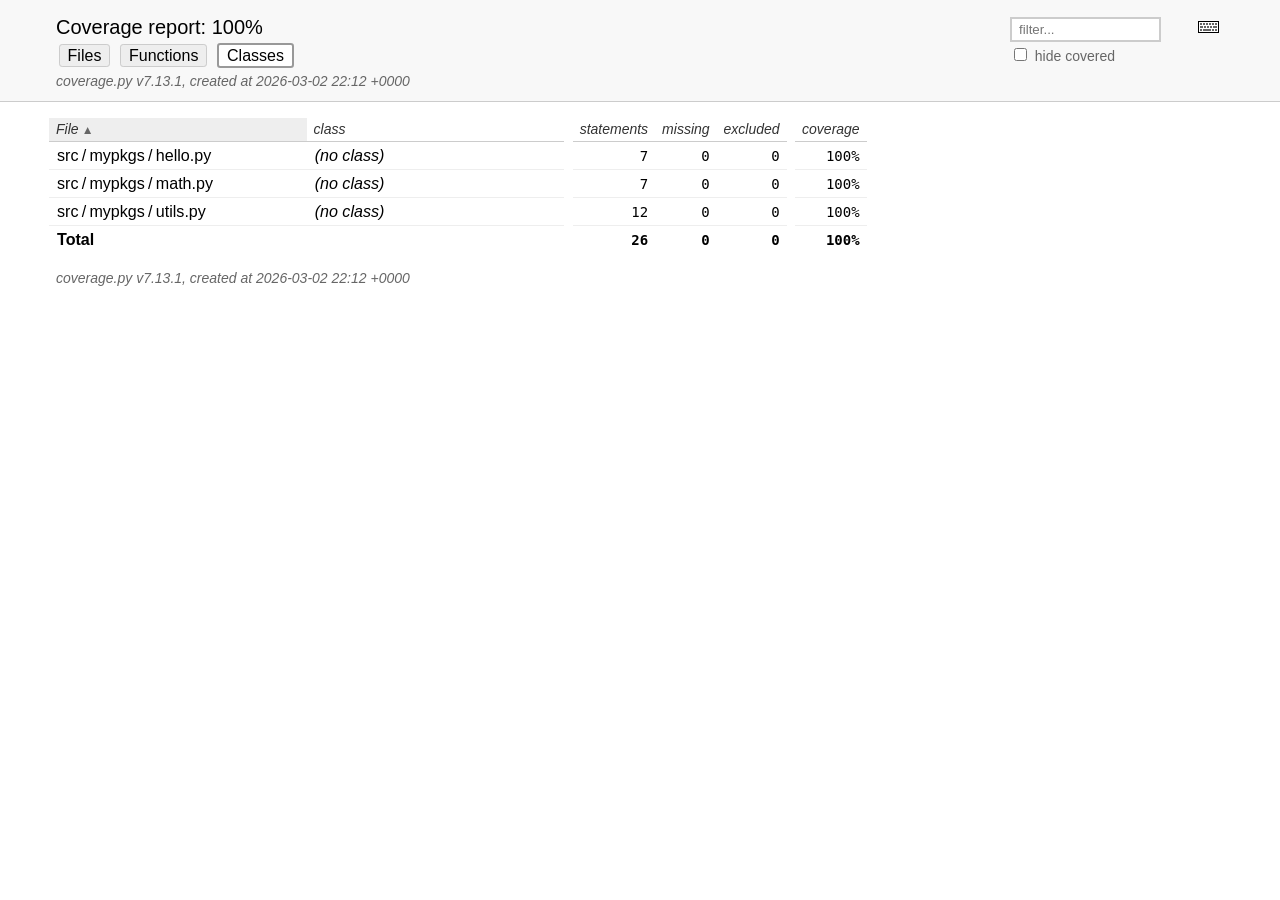
==== htmlcov/class_index.html @ fff9c295 "Update coverage data" ====
<!DOCTYPE html>
<html lang="en">
<head>
    <meta http-equiv="Content-Type" content="text/html; charset=utf-8">
    <title>Coverage report</title>
    <link rel="icon" sizes="32x32" href="favicon_32_cb_c827f16f.png">
    <link rel="stylesheet" href="style_cb_9ff733b0.css" type="text/css">
    <script src="coverage_html_cb_dd2e7eb5.js" defer></script>
</head>
<body class="indexfile">
<header>
    <div class="content">
        <h1>Coverage report:
            <span class="pc_cov">100%</span>
        </h1>
        <aside id="help_panel_wrapper">
            <input id="help_panel_state" type="checkbox">
            <label for="help_panel_state">
                <img id="keyboard_icon" src="keybd_closed_cb_900cfef5.png" alt="Show/hide keyboard shortcuts">
            </label>
            <div id="help_panel">
                <p class="legend">Shortcuts on this page</p>
                <div class="keyhelp">
                    <p>
                        <kbd>f</kbd>
                        <kbd>n</kbd>
                        <kbd>s</kbd>
                        <kbd>m</kbd>
                        <kbd>x</kbd>
                        <kbd>c</kbd>
                        &nbsp; change column sorting
                    </p>
                    <p>
                        <kbd>[</kbd>
                        <kbd>]</kbd>
                        &nbsp; prev/next file
                    </p>
                    <p>
                        <kbd>?</kbd> &nbsp; show/hide this help
                    </p>
                </div>
            </div>
        </aside>
        <form id="filter_container">
            <input id="filter" type="text" value="" placeholder="filter...">
            <div>
                <input id="hide100" type="checkbox" >
                <label for="hide100">hide covered</label>
            </div>
        </form>
        <h2>
                <a class="button" href="index.html">Files</a>
                <a class="button" href="function_index.html">Functions</a>
                <a class="button current">Classes</a>
        </h2>
        <p class="text">
            <a class="nav" href="https://coverage.readthedocs.io/en/7.13.1">coverage.py v7.13.1</a>,
            created at 2026-03-02 22:12 +0000
        </p>
    </div>
</header>
<main id="index">
    <table class="index" data-sortable>
        <thead>
            <tr class="tablehead" title="Click to sort">
                <th id="file" class="name" aria-sort="none" data-shortcut="f">File<span class="arrows"></span></th>
                <th id="region" class="name" aria-sort="none" data-default-sort-order="ascending" data-shortcut="n">class<span class="arrows"></span></th>
                <th class="spacer">&nbsp;</th>
                <th id="statements" aria-sort="none" data-default-sort-order="descending" data-shortcut="s">statements<span class="arrows"></span></th>
                <th id="missing" aria-sort="none" data-default-sort-order="descending" data-shortcut="m">missing<span class="arrows"></span></th>
                <th id="excluded" aria-sort="none" data-default-sort-order="descending" data-shortcut="x">excluded<span class="arrows"></span></th>
                <th class="spacer">&nbsp;</th>
                <th id="coverage" aria-sort="none" data-shortcut="c">coverage<span class="arrows"></span></th>
            </tr>
        </thead>
        <tbody>
            <tr class="region">
                <td class="name"><a href="z_d98847eb0ba44d25_hello_py.html">src&#8201;/&#8201;mypkgs&#8201;/&#8201;hello.py</a></td>
                <td class="name"><a href="z_d98847eb0ba44d25_hello_py.html"><data value=''><span class='no-noun'>(no class)</span></data></a></td>
                <td class="spacer">&nbsp;</td>
                <td>7</td>
                <td>0</td>
                <td>0</td>
                <td class="spacer">&nbsp;</td>
                <td data-ratio="7 7">100%</td>
            </tr>
            <tr class="region">
                <td class="name"><a href="z_d98847eb0ba44d25_math_py.html">src&#8201;/&#8201;mypkgs&#8201;/&#8201;math.py</a></td>
                <td class="name"><a href="z_d98847eb0ba44d25_math_py.html"><data value=''><span class='no-noun'>(no class)</span></data></a></td>
                <td class="spacer">&nbsp;</td>
                <td>7</td>
                <td>0</td>
                <td>0</td>
                <td class="spacer">&nbsp;</td>
                <td data-ratio="7 7">100%</td>
            </tr>
            <tr class="region">
                <td class="name"><a href="z_d98847eb0ba44d25_utils_py.html">src&#8201;/&#8201;mypkgs&#8201;/&#8201;utils.py</a></td>
                <td class="name"><a href="z_d98847eb0ba44d25_utils_py.html"><data value=''><span class='no-noun'>(no class)</span></data></a></td>
                <td class="spacer">&nbsp;</td>
                <td>12</td>
                <td>0</td>
                <td>0</td>
                <td class="spacer">&nbsp;</td>
                <td data-ratio="12 12">100%</td>
            </tr>
        </tbody>
        <tfoot>
            <tr class="total">
                <td class="name">Total</td>
                <td class="name">&nbsp;</td>
                <td class="spacer">&nbsp;</td>
                <td>26</td>
                <td>0</td>
                <td>0</td>
                <td class="spacer">&nbsp;</td>
                <td data-ratio="26 26">100%</td>
            </tr>
        </tfoot>
    </table>
    <p id="no_rows">
        No items found using the specified filter.
    </p>
</main>
<footer>
    <div class="content">
        <p>
            <a class="nav" href="https://coverage.readthedocs.io/en/7.13.1">coverage.py v7.13.1</a>,
            created at 2026-03-02 22:12 +0000
        </p>
    </div>
    <aside class="hidden">
        <a id="prevFileLink" class="nav" href=""></a>
        <a id="nextFileLink" class="nav" href=""></a>
        <button type="button" class="button_prev_file" data-shortcut="["></button>
        <button type="button" class="button_next_file" data-shortcut="]"></button>
        <button type="button" class="button_show_hide_help" data-shortcut="?"></button>
    </aside>
</footer>
</body>
</html>
---- htmlcov/style_cb_9ff733b0.css ----
@charset "UTF-8";
/* Licensed under the Apache License: http://www.apache.org/licenses/LICENSE-2.0 */
/* For details: https://github.com/coveragepy/coveragepy/blob/main/NOTICE.txt */
/* Don't edit this .css file. Edit the .scss file instead! */
html, body, h1, h2, h3, p, table, td, th { margin: 0; padding: 0; border: 0; font-weight: inherit; font-style: inherit; font-size: 100%; font-family: inherit; vertical-align: baseline; }

body { font-family: -apple-system, BlinkMacSystemFont, "Segoe UI", Roboto, Ubuntu, Cantarell, "Helvetica Neue", sans-serif; font-size: 1em; background: #fff; color: #000; }

@media (prefers-color-scheme: dark) { body { background: #1e1e1e; } }

@media (prefers-color-scheme: dark) { body { color: #eee; } }

html > body { font-size: 16px; }

a:active, a:focus { outline: 2px dashed #007acc; }

p { font-size: .875em; line-height: 1.4em; }

table { border-collapse: collapse; }

td { vertical-align: top; }

table tr.hidden { display: none !important; }

p#no_rows { display: none; font-size: 1.15em; font-family: -apple-system, BlinkMacSystemFont, "Segoe UI", Roboto, Ubuntu, Cantarell, "Helvetica Neue", sans-serif; }

a.nav { text-decoration: none; color: inherit; }

a.nav:hover { text-decoration: underline; color: inherit; }

.hidden { display: none; }

header { background: #f8f8f8; width: 100%; z-index: 2; border-bottom: 1px solid #ccc; }

@media (prefers-color-scheme: dark) { header { background: black; } }

@media (prefers-color-scheme: dark) { header { border-color: #333; } }

header .content { padding: 1rem 3.5rem; }

header h2 { margin-top: .5em; font-size: 1em; }

header h2 a.button { font-family: inherit; font-size: inherit; border: 1px solid; border-radius: .2em; background: #eee; color: inherit; text-decoration: none; padding: .1em .5em; margin: 1px calc(.1em + 1px); cursor: pointer; border-color: #ccc; }

@media (prefers-color-scheme: dark) { header h2 a.button { background: #333; } }

@media (prefers-color-scheme: dark) { header h2 a.button { border-color: #444; } }

header h2 a.button.current { border: 2px solid; background: #fff; border-color: #999; cursor: default; }

@media (prefers-color-scheme: dark) { header h2 a.button.current { background: #1e1e1e; } }

@media (prefers-color-scheme: dark) { header h2 a.button.current { border-color: #777; } }

header p.text { margin: .5em 0 -.5em; color: #666; font-style: italic; }

@media (prefers-color-scheme: dark) { header p.text { color: #aaa; } }

header.sticky { position: fixed; left: 0; right: 0; height: 2.5em; }

header.sticky .text { display: none; }

header.sticky h1, header.sticky h2 { font-size: 1em; margin-top: 0; display: inline-block; }

header.sticky .content { padding: 0.5rem 3.5rem; }

header.sticky .content p { font-size: 1em; }

header.sticky ~ #source { padding-top: 6.5em; }

main { position: relative; z-index: 1; }

footer { margin: 1rem 3.5rem; }

footer .content { padding: 0; color: #666; font-style: italic; }

@media (prefers-color-scheme: dark) { footer .content { color: #aaa; } }

#index { margin: 1rem 0 0 3.5rem; }

h1 { font-size: 1.25em; display: inline-block; }

#filter_container { float: right; margin: 0 2em 0 0; line-height: 1.66em; }

#filter_container #filter { width: 10em; padding: 0.2em 0.5em; border: 2px solid #ccc; background: #fff; color: #000; }

@media (prefers-color-scheme: dark) { #filter_container #filter { border-color: #444; } }

@media (prefers-color-scheme: dark) { #filter_container #filter { background: #1e1e1e; } }

@media (prefers-color-scheme: dark) { #filter_container #filter { color: #eee; } }

#filter_container #filter:focus { border-color: #007acc; }

#filter_container :disabled ~ label { color: #ccc; }

@media (prefers-color-scheme: dark) { #filter_container :disabled ~ label { color: #444; } }

#filter_container label { font-size: .875em; color: #666; }

@media (prefers-color-scheme: dark) { #filter_container label { color: #aaa; } }

header button { font-family: inherit; font-size: inherit; border: 1px solid; border-radius: .2em; background: #eee; color: inherit; text-decoration: none; padding: .1em .5em; margin: 1px calc(.1em + 1px); cursor: pointer; border-color: #ccc; }

@media (prefers-color-scheme: dark) { header button { background: #333; } }

@media (prefers-color-scheme: dark) { header button { border-color: #444; } }

header button:active, header button:focus { outline: 2px dashed #007acc; }

header button.run { background: #eeffee; }

@media (prefers-color-scheme: dark) { header button.run { background: #373d29; } }

header button.run.show_run { background: #dfd; border: 2px solid #00dd00; margin: 0 .1em; }

@media (prefers-color-scheme: dark) { header button.run.show_run { background: #373d29; } }

header button.mis { background: #ffeeee; }

@media (prefers-color-scheme: dark) { header button.mis { background: #4b1818; } }

header button.mis.show_mis { background: #fdd; border: 2px solid #ff0000; margin: 0 .1em; }

@media (prefers-color-scheme: dark) { header button.mis.show_mis { background: #4b1818; } }

header button.exc { background: #f7f7f7; }

@media (prefers-color-scheme: dark) { header button.exc { background: #333; } }

header button.exc.show_exc { background: #eee; border: 2px solid #808080; margin: 0 .1em; }

@media (prefers-color-scheme: dark) { header button.exc.show_exc { background: #333; } }

header button.par { background: #ffffd5; }

@media (prefers-color-scheme: dark) { header button.par { background: #650; } }

header button.par.show_par { background: #ffa; border: 2px solid #bbbb00; margin: 0 .1em; }

@media (prefers-color-scheme: dark) { header button.par.show_par { background: #650; } }

#help_panel, #source p .annotate.long { display: none; position: absolute; z-index: 999; background: #ffffcc; border: 1px solid #888; border-radius: .2em; color: #333; padding: .25em .5em; }

#source p .annotate.long { white-space: normal; float: right; top: 1.75em; right: 1em; height: auto; }

#help_panel_wrapper { float: right; position: relative; }

#keyboard_icon { margin: 5px; }

#help_panel_state { display: none; }

#help_panel { top: 25px; right: 0; padding: .75em; border: 1px solid #883; color: #333; }

#help_panel .keyhelp p { margin-top: .75em; }

#help_panel .legend { font-style: italic; margin-bottom: 1em; }

.indexfile #help_panel { width: 25em; }

.pyfile #help_panel { width: 18em; }

#help_panel_state:checked ~ #help_panel { display: block; }

kbd { border: 1px solid black; border-color: #888 #333 #333 #888; padding: .1em .35em; font-family: SFMono-Regular, Menlo, Monaco, Consolas, monospace; font-weight: bold; background: #eee; border-radius: 3px; }

#source { padding: 1em 0 1em 3.5rem; font-family: SFMono-Regular, Menlo, Monaco, Consolas, monospace; }

#source p { position: relative; white-space: pre; }

#source p * { box-sizing: border-box; }

#source p .n { float: left; text-align: right; width: 3.5rem; box-sizing: border-box; margin-left: -3.5rem; padding-right: 1em; color: #999; user-select: none; }

@media (prefers-color-scheme: dark) { #source p .n { color: #777; } }

#source p .n.highlight { background: #ffdd00; }

#source p .n a { scroll-margin-top: 6em; text-decoration: none; color: #999; }

@media (prefers-color-scheme: dark) { #source p .n a { color: #777; } }

#source p .n a:hover { text-decoration: underline; color: #999; }

@media (prefers-color-scheme: dark) { #source p .n a:hover { color: #777; } }

#source p .t { display: inline-block; width: 100%; box-sizing: border-box; margin-left: -.5em; padding-left: 0.3em; border-left: 0.2em solid #fff; }

@media (prefers-color-scheme: dark) { #source p .t { border-color: #1e1e1e; } }

#source p .t:hover { background: #f2f2f2; }

@media (prefers-color-scheme: dark) { #source p .t:hover { background: #282828; } }

#source p .t:hover ~ .r .annotate.long { display: block; }

#source p .t .com { color: #008000; font-style: italic; line-height: 1px; }

@media (prefers-color-scheme: dark) { #source p .t .com { color: #6a9955; } }

#source p .t .key { font-weight: bold; line-height: 1px; }

#source p .t .str, #source p .t .fst { color: #0451a5; }

@media (prefers-color-scheme: dark) { #source p .t .str, #source p .t .fst { color: #9cdcfe; } }

#source p.mis .t { border-left: 0.2em solid #ff0000; }

#source p.mis.show_mis .t { background: #fdd; }

@media (prefers-color-scheme: dark) { #source p.mis.show_mis .t { background: #4b1818; } }

#source p.mis.show_mis .t:hover { background: #f2d2d2; }

@media (prefers-color-scheme: dark) { #source p.mis.show_mis .t:hover { background: #532323; } }

#source p.mis.mis2 .t { border-left: 0.2em dotted #ff0000; }

#source p.mis.mis2.show_mis .t { background: #ffeeee; }

@media (prefers-color-scheme: dark) { #source p.mis.mis2.show_mis .t { background: #351b1b; } }

#source p.mis.mis2.show_mis .t:hover { background: #f2d2d2; }

@media (prefers-color-scheme: dark) { #source p.mis.mis2.show_mis .t:hover { background: #532323; } }

#source p.run .t { border-left: 0.2em solid #00dd00; }

#source p.run.show_run .t { background: #dfd; }

@media (prefers-color-scheme: dark) { #source p.run.show_run .t { background: #373d29; } }

#source p.run.show_run .t:hover { background: #d2f2d2; }

@media (prefers-color-scheme: dark) { #source p.run.show_run .t:hover { background: #404633; } }

#source p.run.run2 .t { border-left: 0.2em dotted #00dd00; }

#source p.run.run2.show_run .t { background: #eeffee; }

@media (prefers-color-scheme: dark) { #source p.run.run2.show_run .t { background: #2b2e24; } }

#source p.run.run2.show_run .t:hover { background: #d2f2d2; }

@media (prefers-color-scheme: dark) { #source p.run.run2.show_run .t:hover { background: #404633; } }

#source p.exc .t { border-left: 0.2em solid #808080; }

#source p.exc.show_exc .t { background: #eee; }

@media (prefers-color-scheme: dark) { #source p.exc.show_exc .t { background: #333; } }

#source p.exc.show_exc .t:hover { background: #e2e2e2; }

@media (prefers-color-scheme: dark) { #source p.exc.show_exc .t:hover { background: #3c3c3c; } }

#source p.exc.exc2 .t { border-left: 0.2em dotted #808080; }

#source p.exc.exc2.show_exc .t { background: #f7f7f7; }

@media (prefers-color-scheme: dark) { #source p.exc.exc2.show_exc .t { background: #292929; } }

#source p.exc.exc2.show_exc .t:hover { background: #e2e2e2; }

@media (prefers-color-scheme: dark) { #source p.exc.exc2.show_exc .t:hover { background: #3c3c3c; } }

#source p.par .t { border-left: 0.2em solid #bbbb00; }

#source p.par.show_par .t { background: #ffa; }

@media (prefers-color-scheme: dark) { #source p.par.show_par .t { background: #650; } }

#source p.par.show_par .t:hover { background: #f2f2a2; }

@media (prefers-color-scheme: dark) { #source p.par.show_par .t:hover { background: #6d5d0c; } }

#source p.par.par2 .t { border-left: 0.2em dotted #bbbb00; }

#source p.par.par2.show_par .t { background: #ffffd5; }

@media (prefers-color-scheme: dark) { #source p.par.par2.show_par .t { background: #423a0f; } }

#source p.par.par2.show_par .t:hover { background: #f2f2a2; }

@media (prefers-color-scheme: dark) { #source p.par.par2.show_par .t:hover { background: #6d5d0c; } }

#source p .r { position: absolute; top: 0; right: 2.5em; font-family: -apple-system, BlinkMacSystemFont, "Segoe UI", Roboto, Ubuntu, Cantarell, "Helvetica Neue", sans-serif; }

#source p .annotate { font-family: -apple-system, BlinkMacSystemFont, "Segoe UI", Roboto, Ubuntu, Cantarell, "Helvetica Neue", sans-serif; color: #666; padding-right: .5em; }

@media (prefers-color-scheme: dark) { #source p .annotate { color: #ddd; } }

#source p .annotate.short:hover ~ .long { display: block; }

#source p .annotate.long { width: 30em; right: 2.5em; }

#source p input { display: none; }

#source p input ~ .r label.ctx { cursor: pointer; border-radius: .25em; }

#source p input ~ .r label.ctx::before { content: "▶ "; }

#source p input ~ .r label.ctx:hover { background: #e8f4ff; color: #666; }

@media (prefers-color-scheme: dark) { #source p input ~ .r label.ctx:hover { background: #0f3a42; } }

@media (prefers-color-scheme: dark) { #source p input ~ .r label.ctx:hover { color: #aaa; } }

#source p input:checked ~ .r label.ctx { background: #d0e8ff; color: #666; border-radius: .75em .75em 0 0; padding: 0 .5em; margin: -.25em 0; }

@media (prefers-color-scheme: dark) { #source p input:checked ~ .r label.ctx { background: #056; } }

@media (prefers-color-scheme: dark) { #source p input:checked ~ .r label.ctx { color: #aaa; } }

#source p input:checked ~ .r label.ctx::before { content: "▼ "; }

#source p input:checked ~ .ctxs { padding: .25em .5em; overflow-y: scroll; max-height: 10.5em; }

#source p label.ctx { color: #999; display: inline-block; padding: 0 .5em; font-size: .8333em; }

@media (prefers-color-scheme: dark) { #source p label.ctx { color: #777; } }

#source p .ctxs { display: block; max-height: 0; overflow-y: hidden; transition: all .2s; padding: 0 .5em; font-family: -apple-system, BlinkMacSystemFont, "Segoe UI", Roboto, Ubuntu, Cantarell, "Helvetica Neue", sans-serif; white-space: nowrap; background: #d0e8ff; border-radius: .25em; margin-right: 1.75em; text-align: right; }

@media (prefers-color-scheme: dark) { #source p .ctxs { background: #056; } }

#index { font-family: SFMono-Regular, Menlo, Monaco, Consolas, monospace; font-size: 0.875em; }

#index table.index { margin-left: -.5em; }

#index td, #index th { text-align: right; vertical-align: baseline; padding: .25em .5em; border-bottom: 1px solid #eee; }

@media (prefers-color-scheme: dark) { #index td, #index th { border-color: #333; } }

#index td.name, #index th.name { text-align: left; width: auto; font-family: -apple-system, BlinkMacSystemFont, "Segoe UI", Roboto, Ubuntu, Cantarell, "Helvetica Neue", sans-serif; min-width: 15em; }

#index td.left, #index th.left { text-align: left; }

#index td.spacer, #index th.spacer { border: none; padding: 0; }

#index td.spacer:hover, #index th.spacer:hover { background: inherit; }

#index th { font-family: -apple-system, BlinkMacSystemFont, "Segoe UI", Roboto, Ubuntu, Cantarell, "Helvetica Neue", sans-serif; font-style: italic; color: #333; border-color: #ccc; cursor: pointer; }

@media (prefers-color-scheme: dark) { #index th { color: #ddd; } }

@media (prefers-color-scheme: dark) { #index th { border-color: #444; } }

#index th:hover { background: #eee; }

@media (prefers-color-scheme: dark) { #index th:hover { background: #333; } }

#index th .arrows { color: #666; font-size: 85%; font-family: sans-serif; font-style: normal; pointer-events: none; }

#index th[aria-sort="ascending"], #index th[aria-sort="descending"] { white-space: nowrap; background: #eee; padding-left: .5em; }

@media (prefers-color-scheme: dark) { #index th[aria-sort="ascending"], #index th[aria-sort="descending"] { background: #333; } }

#index th[aria-sort="ascending"] .arrows::after { content: " ▲"; }

#index th[aria-sort="descending"] .arrows::after { content: " ▼"; }

#index tr.grouphead th { cursor: default; font-style: normal; border-color: #999; }

@media (prefers-color-scheme: dark) { #index tr.grouphead th { border-color: #777; } }

#index td.name { font-size: 1.15em; }

#index td.name a { text-decoration: none; color: inherit; }

#index td.name .no-noun { font-style: italic; }

#index tr.total td, #index tr.total_dynamic td { font-weight: bold; border-bottom: none; }

#index tr.region:hover { background: #eee; }

@media (prefers-color-scheme: dark) { #index tr.region:hover { background: #333; } }

#index tr.region:hover td.name { text-decoration: underline; color: inherit; }

#scroll_marker { position: fixed; z-index: 3; right: 0; top: 0; width: 16px; height: 100%; background: #fff; border-left: 1px solid #eee; will-change: transform; }

@media (prefers-color-scheme: dark) { #scroll_marker { background: #1e1e1e; } }

@media (prefers-color-scheme: dark) { #scroll_marker { border-color: #333; } }

#scroll_marker .marker { background: #ccc; position: absolute; min-height: 3px; width: 100%; }

@media (prefers-color-scheme: dark) { #scroll_marker .marker { background: #444; } }
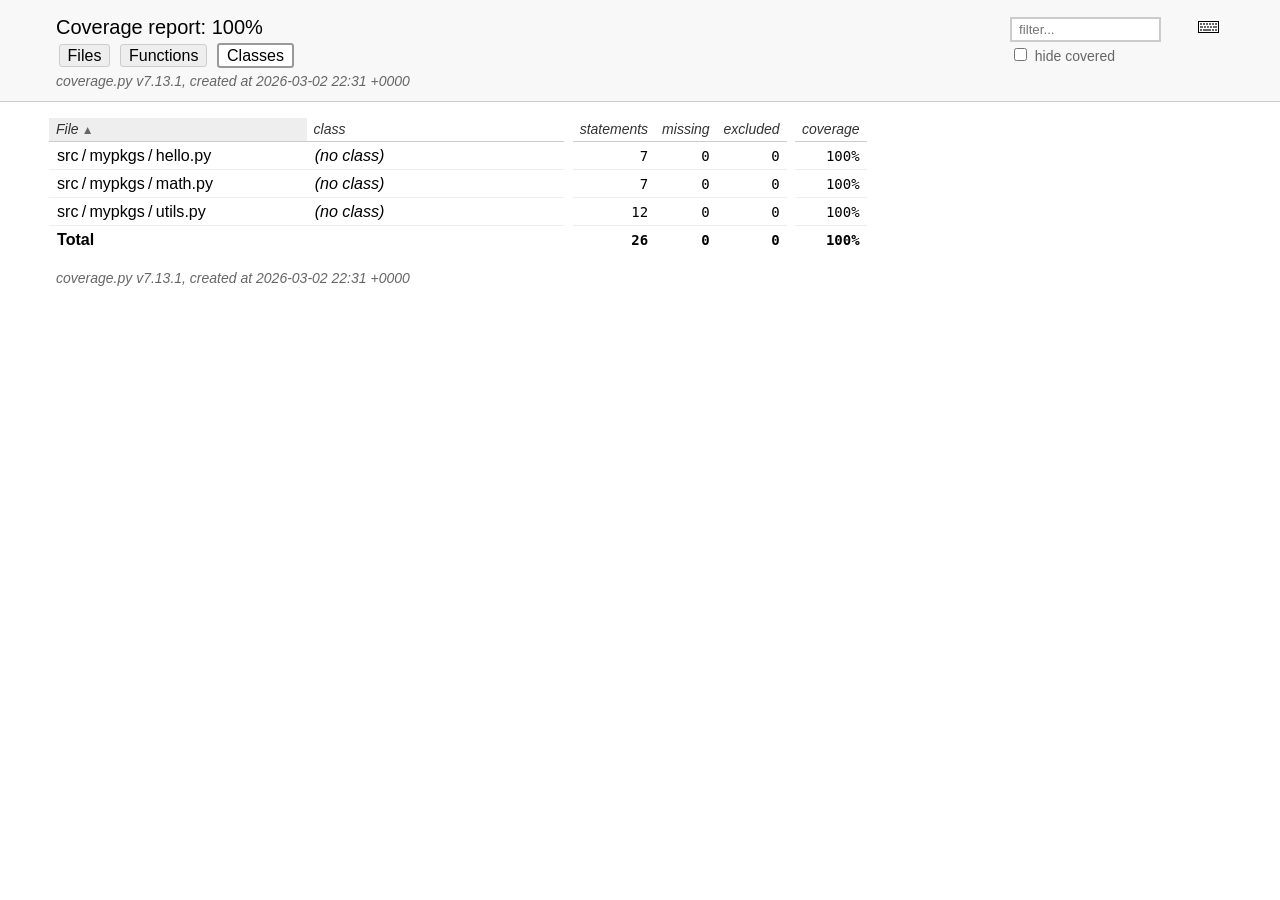
==== commit 67a92ff6: "Update coverage data" ====
--- a/htmlcov/class_index.html
+++ b/htmlcov/class_index.html
@@ -55,7 +55,7 @@
         </h2>
         <p class="text">
             <a class="nav" href="https://coverage.readthedocs.io/en/7.13.1">coverage.py v7.13.1</a>,
-            created at 2026-03-02 22:12 +0000
+            created at 2026-03-02 22:31 +0000
         </p>
     </div>
 </header>
@@ -126,7 +126,7 @@
     <div class="content">
         <p>
             <a class="nav" href="https://coverage.readthedocs.io/en/7.13.1">coverage.py v7.13.1</a>,
-            created at 2026-03-02 22:12 +0000
+            created at 2026-03-02 22:31 +0000
         </p>
     </div>
     <aside class="hidden">
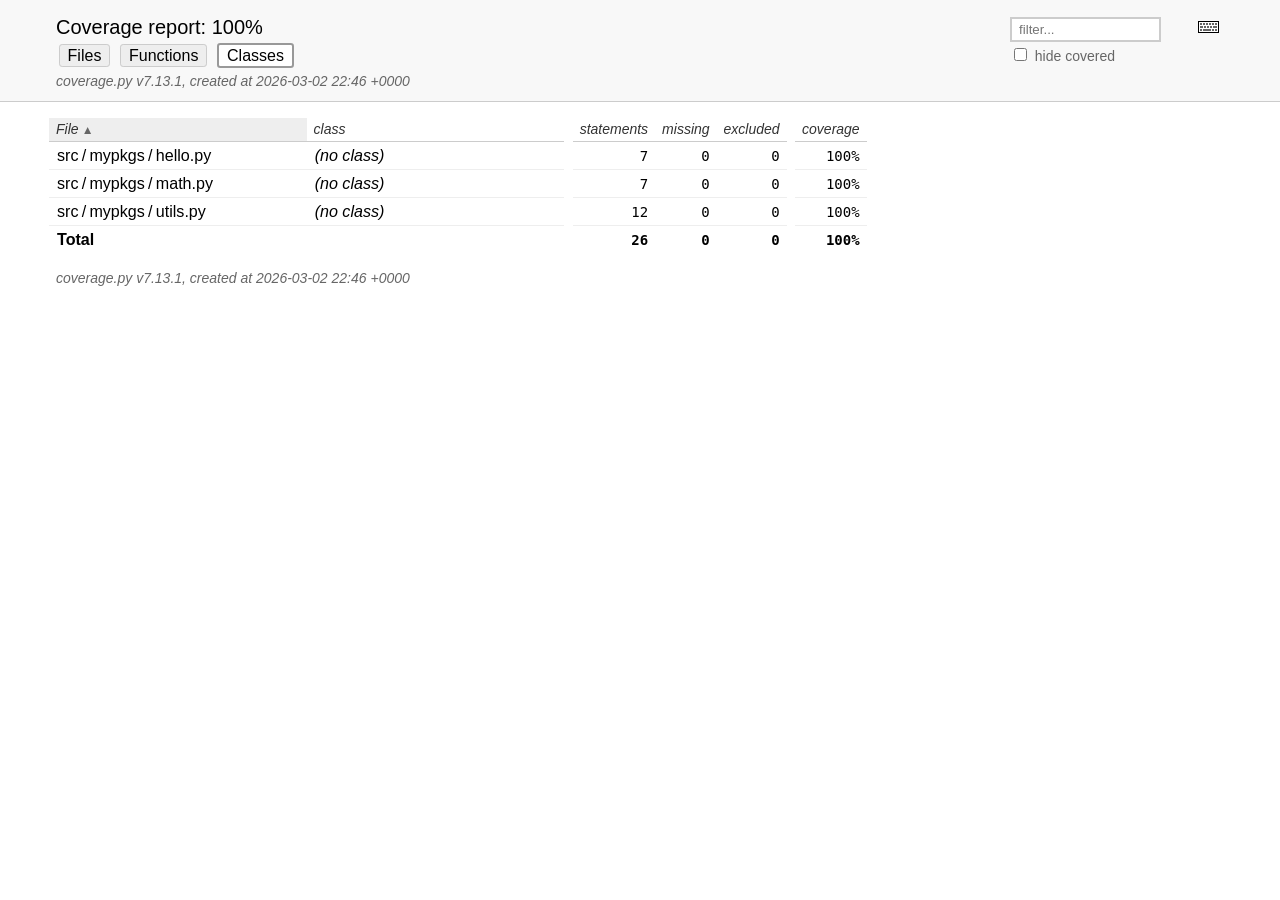
==== commit 2d88a14f: "Update coverage data" ====
--- a/htmlcov/class_index.html
+++ b/htmlcov/class_index.html
@@ -55,7 +55,7 @@
         </h2>
         <p class="text">
             <a class="nav" href="https://coverage.readthedocs.io/en/7.13.1">coverage.py v7.13.1</a>,
-            created at 2026-03-02 22:31 +0000
+            created at 2026-03-02 22:46 +0000
         </p>
     </div>
 </header>
@@ -126,7 +126,7 @@
     <div class="content">
         <p>
             <a class="nav" href="https://coverage.readthedocs.io/en/7.13.1">coverage.py v7.13.1</a>,
-            created at 2026-03-02 22:31 +0000
+            created at 2026-03-02 22:46 +0000
         </p>
     </div>
     <aside class="hidden">
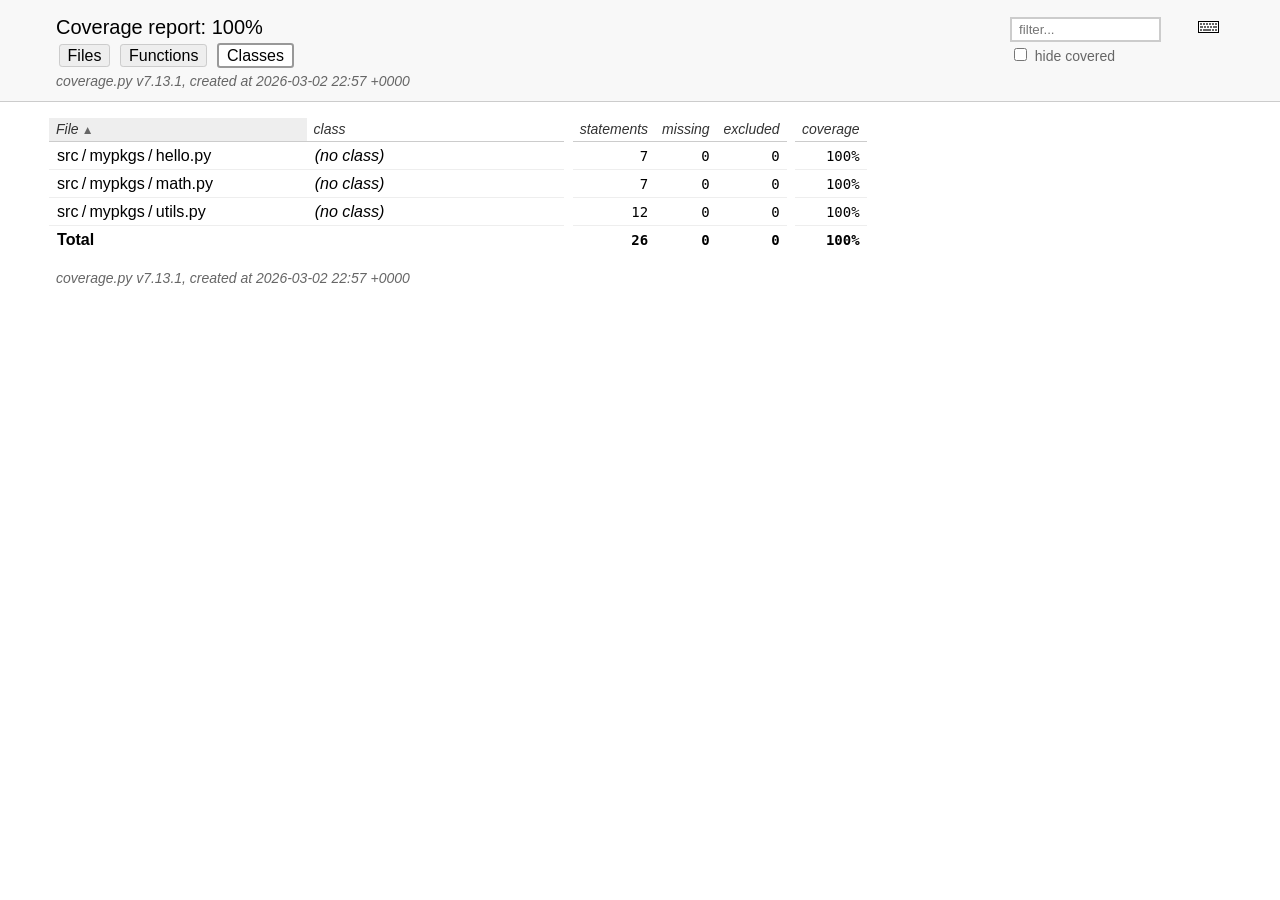
==== commit e395f08f: "Update coverage data" ====
--- a/htmlcov/class_index.html
+++ b/htmlcov/class_index.html
@@ -55,7 +55,7 @@
         </h2>
         <p class="text">
             <a class="nav" href="https://coverage.readthedocs.io/en/7.13.1">coverage.py v7.13.1</a>,
-            created at 2026-03-02 22:46 +0000
+            created at 2026-03-02 22:57 +0000
         </p>
     </div>
 </header>
@@ -126,7 +126,7 @@
     <div class="content">
         <p>
             <a class="nav" href="https://coverage.readthedocs.io/en/7.13.1">coverage.py v7.13.1</a>,
-            created at 2026-03-02 22:46 +0000
+            created at 2026-03-02 22:57 +0000
         </p>
     </div>
     <aside class="hidden">
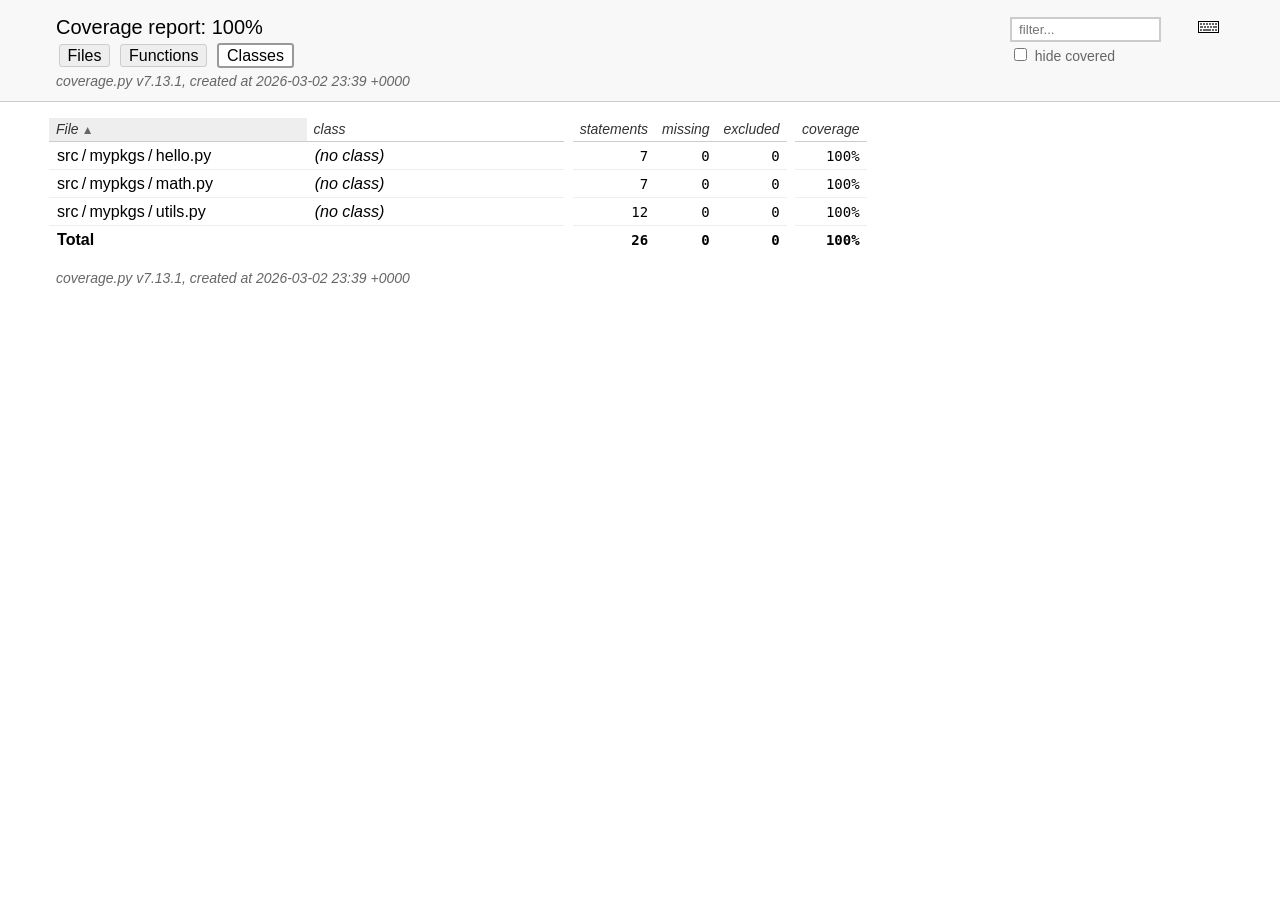
==== commit 01b514dc: "Update coverage data" ====
--- a/htmlcov/class_index.html
+++ b/htmlcov/class_index.html
@@ -55,7 +55,7 @@
         </h2>
         <p class="text">
             <a class="nav" href="https://coverage.readthedocs.io/en/7.13.1">coverage.py v7.13.1</a>,
-            created at 2026-03-02 22:57 +0000
+            created at 2026-03-02 23:39 +0000
         </p>
     </div>
 </header>
@@ -126,7 +126,7 @@
     <div class="content">
         <p>
             <a class="nav" href="https://coverage.readthedocs.io/en/7.13.1">coverage.py v7.13.1</a>,
-            created at 2026-03-02 22:57 +0000
+            created at 2026-03-02 23:39 +0000
         </p>
     </div>
     <aside class="hidden">
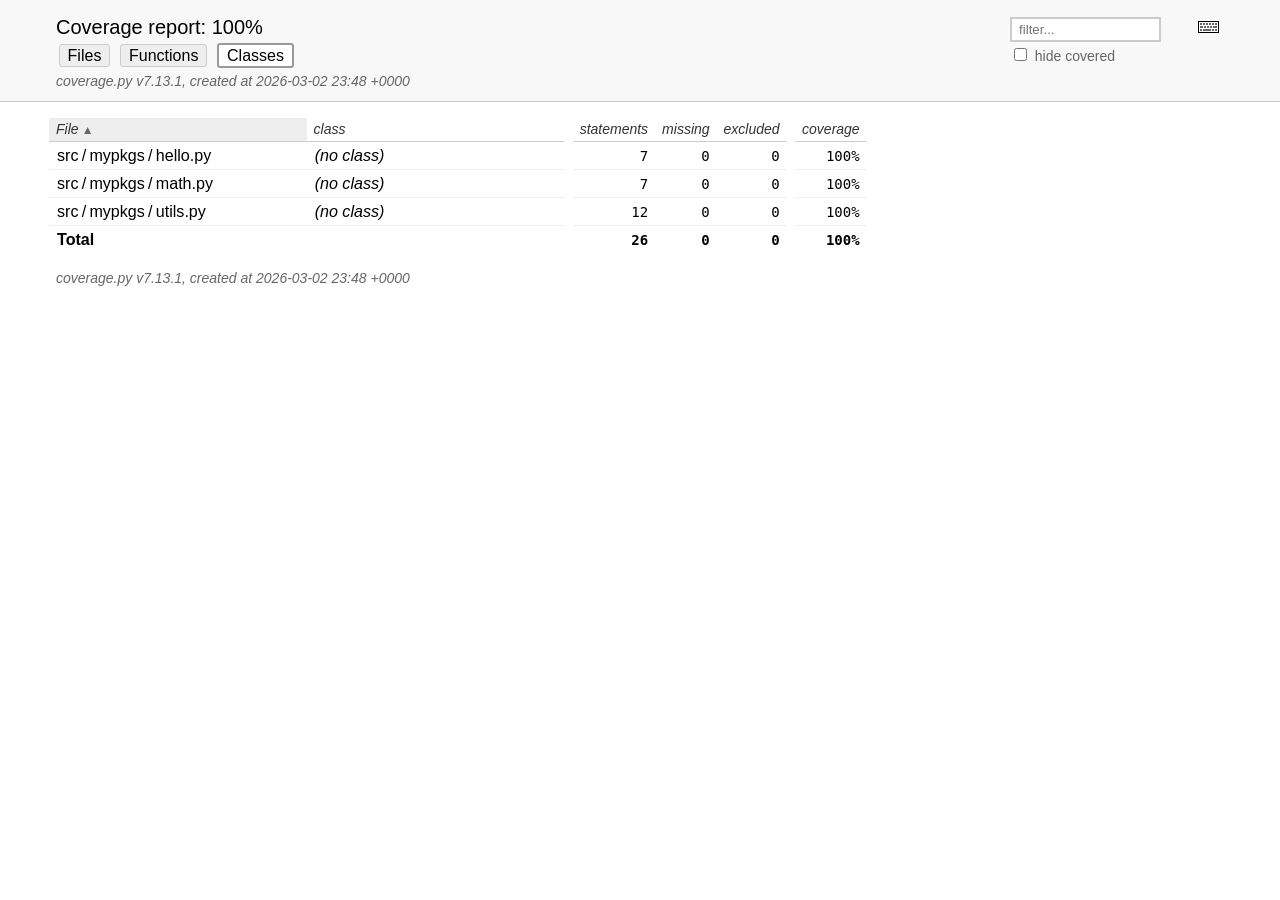
==== commit fd7f68d9: "Update coverage data" ====
--- a/htmlcov/class_index.html
+++ b/htmlcov/class_index.html
@@ -55,7 +55,7 @@
         </h2>
         <p class="text">
             <a class="nav" href="https://coverage.readthedocs.io/en/7.13.1">coverage.py v7.13.1</a>,
-            created at 2026-03-02 23:39 +0000
+            created at 2026-03-02 23:48 +0000
         </p>
     </div>
 </header>
@@ -126,7 +126,7 @@
     <div class="content">
         <p>
             <a class="nav" href="https://coverage.readthedocs.io/en/7.13.1">coverage.py v7.13.1</a>,
-            created at 2026-03-02 23:39 +0000
+            created at 2026-03-02 23:48 +0000
         </p>
     </div>
     <aside class="hidden">
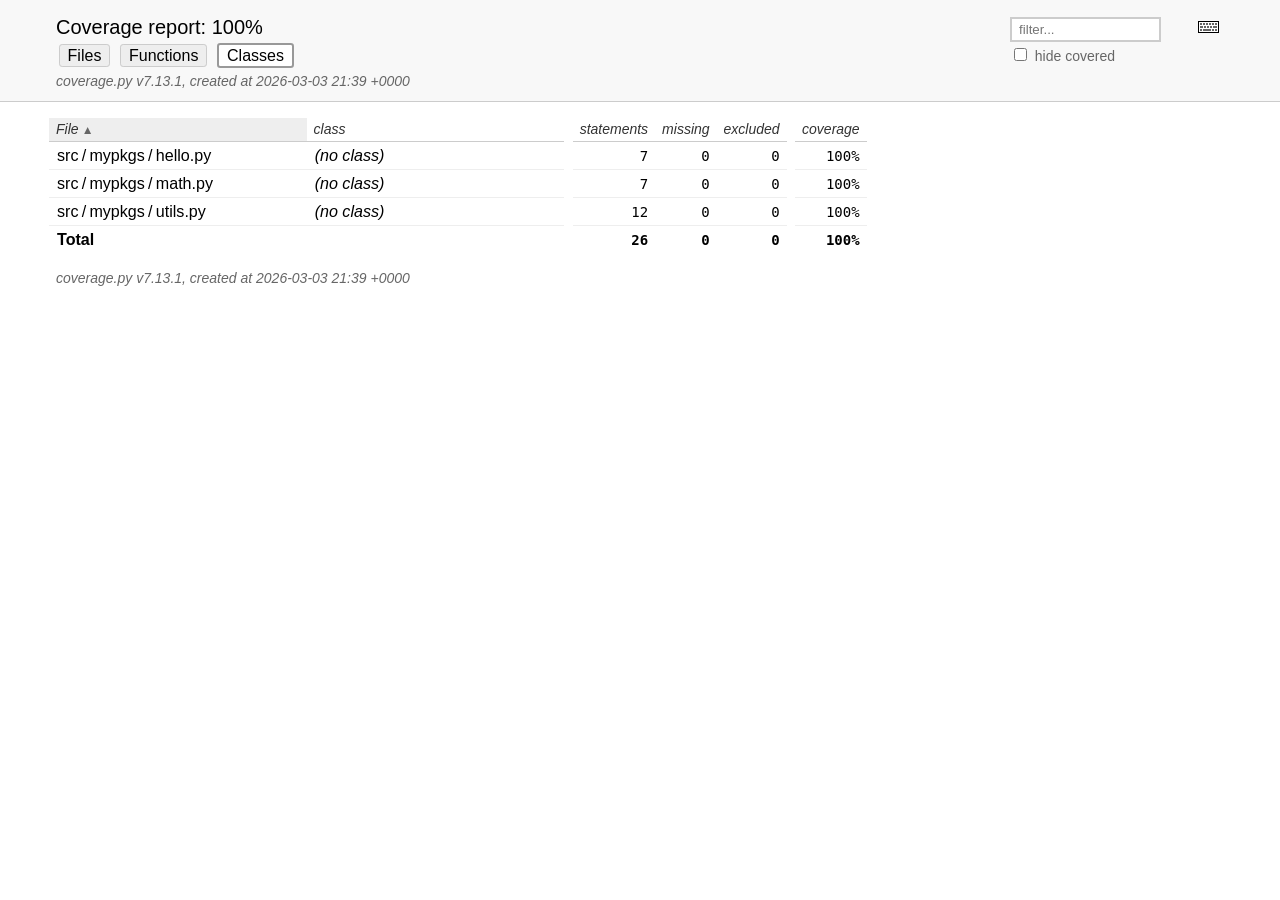
==== commit 832445b4: "Update coverage data" ====
--- a/htmlcov/class_index.html
+++ b/htmlcov/class_index.html
@@ -55,7 +55,7 @@
         </h2>
         <p class="text">
             <a class="nav" href="https://coverage.readthedocs.io/en/7.13.1">coverage.py v7.13.1</a>,
-            created at 2026-03-02 23:48 +0000
+            created at 2026-03-03 21:39 +0000
         </p>
     </div>
 </header>
@@ -126,7 +126,7 @@
     <div class="content">
         <p>
             <a class="nav" href="https://coverage.readthedocs.io/en/7.13.1">coverage.py v7.13.1</a>,
-            created at 2026-03-02 23:48 +0000
+            created at 2026-03-03 21:39 +0000
         </p>
     </div>
     <aside class="hidden">
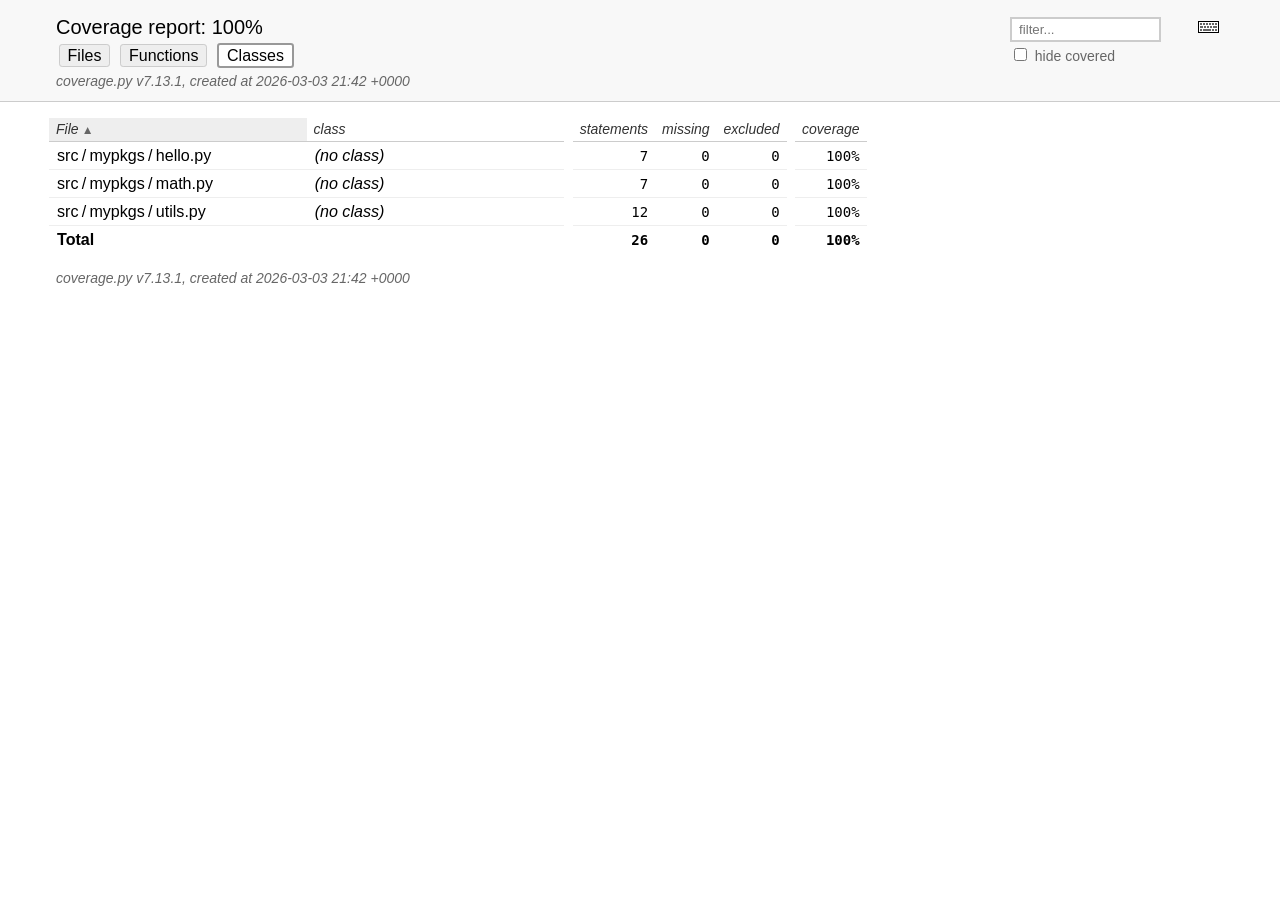
==== commit 0b0eb161: "Update coverage data" ====
--- a/htmlcov/class_index.html
+++ b/htmlcov/class_index.html
@@ -55,7 +55,7 @@
         </h2>
         <p class="text">
             <a class="nav" href="https://coverage.readthedocs.io/en/7.13.1">coverage.py v7.13.1</a>,
-            created at 2026-03-03 21:39 +0000
+            created at 2026-03-03 21:42 +0000
         </p>
     </div>
 </header>
@@ -126,7 +126,7 @@
     <div class="content">
         <p>
             <a class="nav" href="https://coverage.readthedocs.io/en/7.13.1">coverage.py v7.13.1</a>,
-            created at 2026-03-03 21:39 +0000
+            created at 2026-03-03 21:42 +0000
         </p>
     </div>
     <aside class="hidden">
